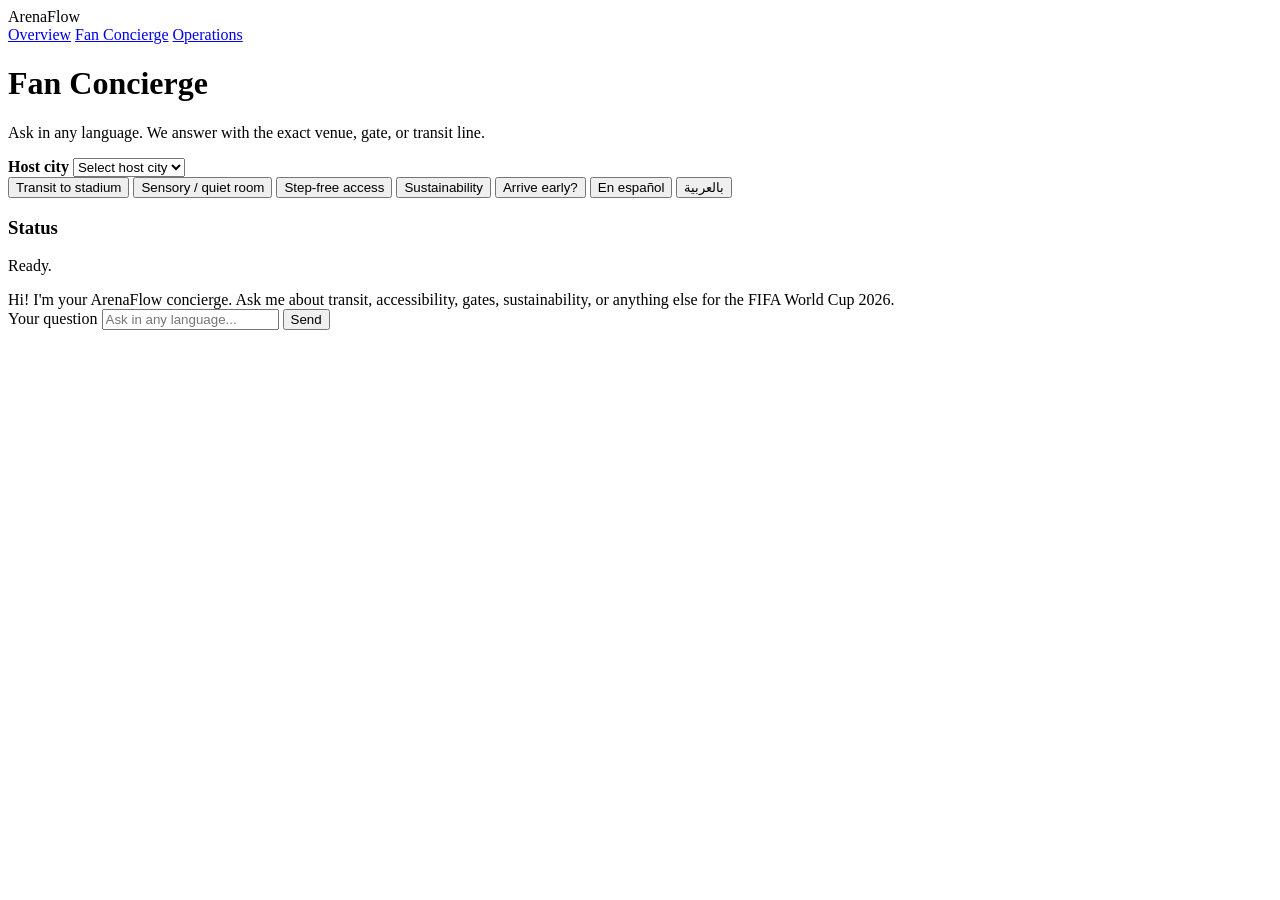
==== arenaflow/static/fan.html @ c4994bac "ArenaFlow: robust async RAG concierge + ops co-pilot" ====
<!doctype html>
<html lang="en">
<head>
<meta charset="utf-8" />
<meta name="viewport" content="width=device-width, initial-scale=1" />
<link rel="preconnect" href="https://fonts.googleapis.com">
<link rel="preconnect" href="https://fonts.gstatic.com" crossorigin>
<link href="https://fonts.googleapis.com/css2?family=DM+Sans:wght@300;400;500&family=Grenze+Gotisch&display=swap" rel="stylesheet">
<title>Fan Concierge - ArenaFlow</title>
<link rel="stylesheet" href="/static/css/app.css" />
</head>
<body>
<header class="top">
    <div class="brand"><span class="dot"></span>ArenaFlow</div>
    <nav class="tabs" aria-label="Primary">
        <a href="/">Overview</a>
        <a href="/fan" class="active">Fan Concierge</a>
        <a href="/ops">Operations</a>
    </nav>
</header>

<main class="wrap">
    <h1>Fan Concierge</h1>
    <p class="lead">Ask in any language. We answer with the exact venue, gate, or transit line.</p>

    <div class="grid cols-2">
        <div class="card">
            <label for="city"><strong>Host city</strong></label>
            <select id="city" aria-label="Filter by host city" required>
                <option value="" disabled selected>Select host city</option>
            </select>
            <div class="suggest" role="group" aria-label="Quick suggestions">
                <button data-q="How do I get to the stadium by transit?">Transit to stadium</button>
                <button data-q="Where is the sensory room and is there a quiet space?">Sensory / quiet room</button>
                <button data-q="Is there step-free access and where is the accessible drop-off?">Step-free access</button>
                <button data-q="Are refill water stations free and where are the recycling bins?">Sustainability</button>
                <button data-q="How early should I arrive before kickoff?">Arrive early?</button>
                <button data-q="¿Dónde está la sala sensorial?">En español</button>
                <button data-q="أين الغرفة الحسية؟">بالعربية</button>
            </div>
        </div>

        <div class="card" aria-live="polite">
            <h3>Status</h3>
            <p id="status" class="lead">Ready.</p>
            <p class="lead" id="lang-pill"></p>
        </div>
    </div>

    <div class="card" style="margin-top:16px;">
        <div class="chat" id="chat" aria-label="Concierge conversation">
            <div class="scroll" id="scroll">
                <div class="msg bot">
                    <div class="bubble">
                        Hi! I'm your ArenaFlow concierge. Ask me about transit, accessibility,
                        gates, sustainability, or anything else for the FIFA World Cup 2026.
                    </div>
                </div>
            </div>
            <form class="composer" id="composer" autocomplete="off">
                <label for="q" class="visually-hidden">Your question</label>
                <input id="q" type="text" placeholder="Ask in any language..." required maxlength="800" />
                <button id="send" type="submit">Send</button>
            </form>
        </div>
    </div>
</main>

<script src="/static/js/fan.js" defer></script>
</body>
</html>
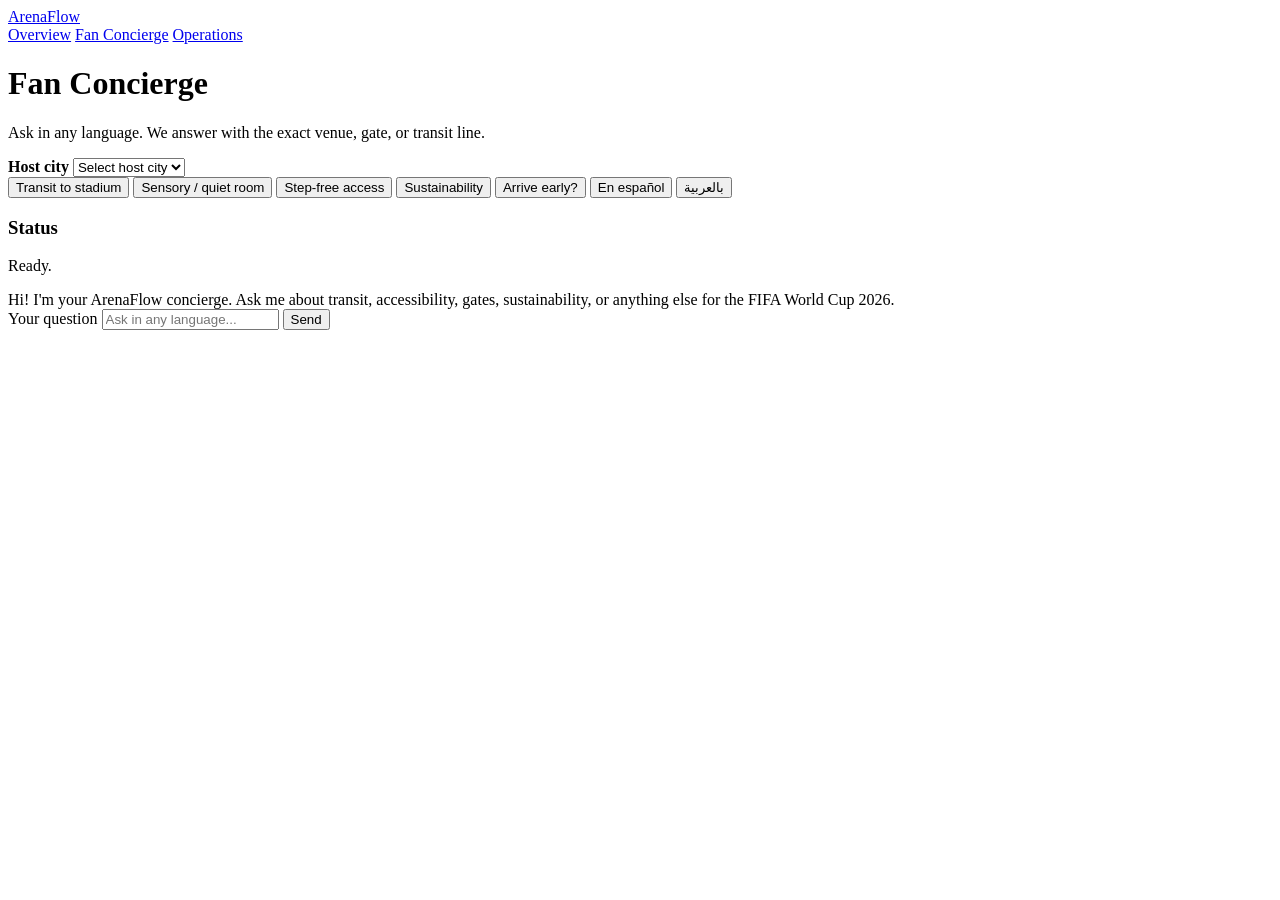
==== commit 30457937: "feat: wire live transit signal seam; set lang attr; normalize hints" ====
--- a/arenaflow/static/fan.html
+++ b/arenaflow/static/fan.html
@@ -11,7 +11,7 @@
 </head>
 <body>
 <header class="top">
-    <div class="brand"><span class="dot"></span>ArenaFlow</div>
+    <a href="/" class="brand"><span class="dot"></span>ArenaFlow</a>
     <nav class="tabs" aria-label="Primary">
         <a href="/">Overview</a>
         <a href="/fan" class="active">Fan Concierge</a>
